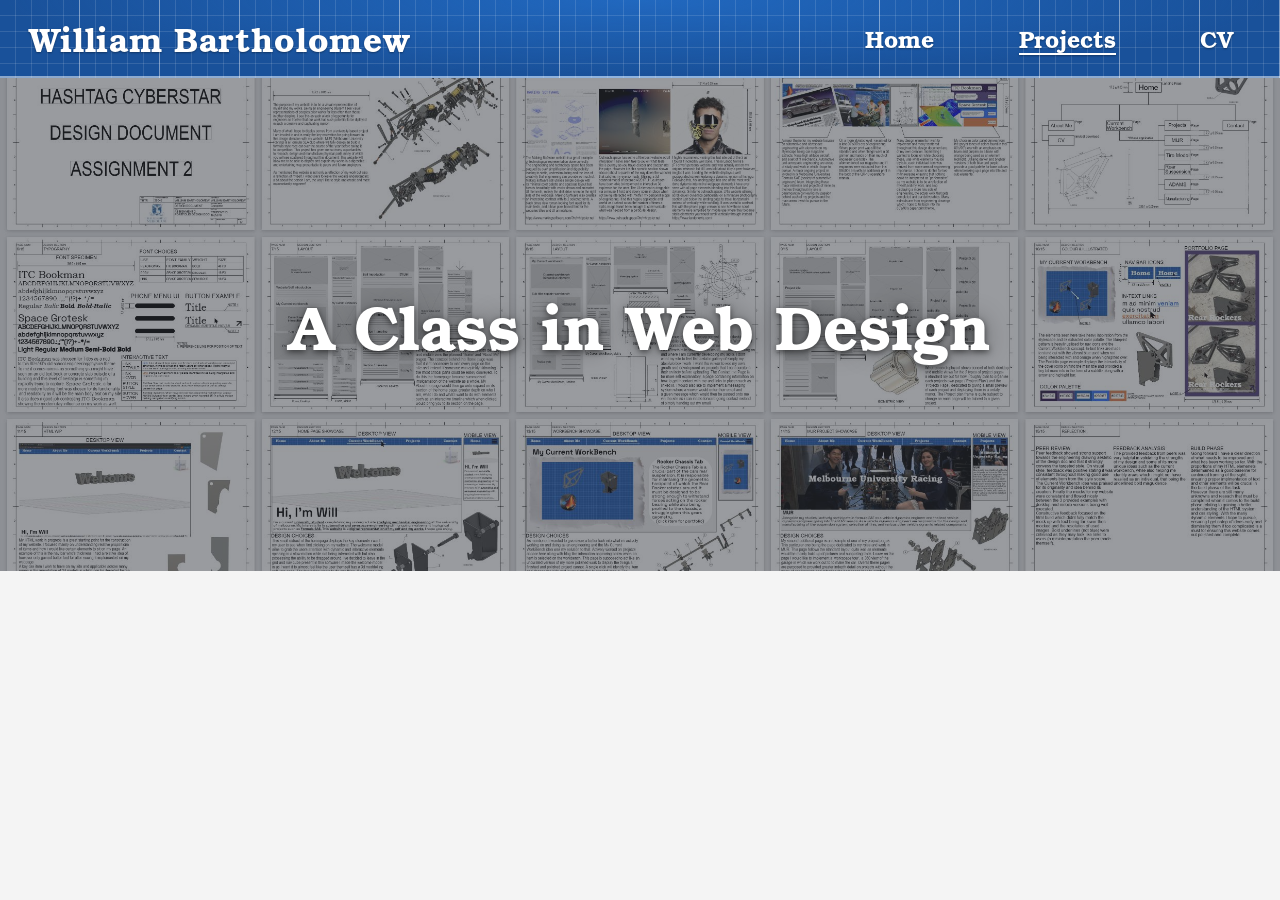
==== cyberstar.html @ ea2cf165 "site launch Co-Authored-By: Claude Opus 5.5 <noreply@anthropic.com>" ====
<!DOCTYPE html>
<html lang="en">
<head>
  <meta charset="UTF-8">
  <meta name="viewport" content="width=device-width, initial-scale=1.0">
  <title>CyberStar</title>
  <link rel="stylesheet" href="style.css">
  <script src="nav.js" defer></script>
  <style>
    /* The picture across the top of the page: three fifths of the screen below the nav bar and its 2px border, as on
       the Formula SAE page */
    .project-picture {
      display: block;
      width: 100%;
      height: calc((100vh - var(--nav-height) - 2px) * 0.6);
      height: calc((100svh - var(--nav-height) - 2px) * 0.6);
      object-fit: cover;
    }
    /* The project's name over the picture (the design document's 15 pages laid out in rows), as on the Tyre Model
       page: a grey wash over the whole band so the white text reads over the busy pages, and the heading in the
       nav bar's bold Bookman with a soft shadow */
    .project-hero {
      position: relative;
      margin: 0;
    }
    .project-hero::after {
      content: "";
      position: absolute;
      inset: 0;
      background: rgba(52, 56, 64, 0.5);
      pointer-events: none;
    }
    .project-hero h1 {
      position: absolute;
      inset: 0;
      z-index: 1;
      display: grid;
      place-items: center;
      margin: 0;
      padding: 0 16px;
      font-family: "ITC Bookman", "Bookman Old Style", "Bookman", "URW Bookman", "URW Bookman L", "TeX Gyre Bonum", serif;
      font-weight: bold;
      font-size: clamp(28px, 4.8vw, 76px);
      line-height: 1.15;
      text-align: center;
      color: #fff;
      text-shadow: 0 2px 6px rgba(0, 0, 0, 0.55), 0 0 24px rgba(0, 0, 0, 0.35);
      pointer-events: none;
    }
  </style>
</head>
<body>
  <nav id="nav">
    <span class="nav-name">William Bartholomew</span>
    <button class="nav-toggle" type="button" aria-label="Menu" aria-expanded="false" aria-controls="nav-links">
      <span></span><span></span><span></span>
    </button>
    <div class="nav-links" id="nav-links">
      <a href="index.html">Home</a>
      <!-- This page belongs to Projects, so that link stays highlighted here -->
      <a href="projects.html" aria-current="page">Projects</a>
      <!-- The CV opens in a new tab, like the CV box on the Home drawing -->
      <a href="media/cv.pdf" target="_blank" rel="noopener">CV</a>
    </div>
  </nav>

  <!-- Stub page for the CyberStar project, linked from its tile on Projects and its sketch on the Home page's
       Projects sheet. The content goes here. -->
  <main id="content">
    <!-- The pages were rendered from the design document's PDF into one image, five to a row -->
    <header class="project-hero">
      <img class="project-picture" src="media/cyberstar-pages.jpg" width="2484" height="1074"
        alt="All 15 pages of the Hashtag CyberStar design document, each laid out as an engineering drawing sheet, in three rows">
      <h1>A Class in Web Design</h1>
    </header>
  </main>
</body>
</html>
---- style.css ----
/* Shared styles for every page: base page look and the blueprint nav bar */

/* TeX Gyre Bonum: a free copy of Bookman, for phones and computers that have no Bookman installed.
   It comes after the installed Bookmans in each font list, so browsers that have one never download it. */
@font-face {
  font-family: "TeX Gyre Bonum";
  src: url("fonts/texgyrebonum-regular.otf") format("opentype");
  font-weight: 400;
  font-display: swap;
}
@font-face {
  font-family: "TeX Gyre Bonum";
  src: url("fonts/texgyrebonum-bold.otf") format("opentype");
  font-weight: 700;
  font-display: swap;
}

/* Space Grotesk: used by the Home intro and the Projects hero. It's a variable font, so one file covers every weight. */
@font-face {
  font-family: "Space Grotesk";
  src: url("fonts/SpaceGrotesk.ttf") format("truetype");
  font-weight: 300 700;
  font-display: swap;
}

:root {
  /* Nav bar height (not counting its 2px bottom border); pages that fill the screen below it use this too */
  --nav-height: 76px;
  /* Extra space before the name, inside the nav's 16px padding. The Home intro lines its heading up with the name
     using this, so change it here to move both. */
  --name-inset: clamp(0px, 1vw, 20px);
}

html, body {
  margin: 0;
  font-family: "Segoe UI", system-ui, Arial, sans-serif;
  /* Soft off-white rather than pure white. viewer.css uses this same colour for the viewer and its bottom fade, so change them together. */
  background: #f4f4f4;
  color: #222;
}

/* Hide the page scrollbar for a cleaner look. The page still scrolls with the wheel, trackpad, touch and keyboard.
   The first line covers Firefox and modern Chrome/Edge, and the ::-webkit rule covers Safari and older Chromium. */
html {
  scrollbar-width: none;
}

html::-webkit-scrollbar {
  display: none;
}

#nav {
  height: var(--nav-height);
  /* Blueprint: deep blue paper with a fine minor grid and a bolder major grid */
  background-color: #19519a;
  background-image:
    linear-gradient(rgba(255, 255, 255, 0.35) 1px, transparent 1px),
    linear-gradient(90deg, rgba(255, 255, 255, 0.35) 1px, transparent 1px),
    linear-gradient(rgba(255, 255, 255, 0.12) 1px, transparent 1px),
    linear-gradient(90deg, rgba(255, 255, 255, 0.12) 1px, transparent 1px),
    radial-gradient(ellipse at 50% 0%, #2168bf 0%, transparent 70%);
  background-size: 80px 80px, 80px 80px, 16px 16px, 16px 16px, 100% 100%;
  background-position: -1px -1px, -1px -1px, -1px -1px, -1px -1px, 0 0;
  border-bottom: 2px solid rgba(255, 255, 255, 0.5);
  display: flex;
  align-items: center;
  padding: 0 16px;
  /* Keep the phone drop-down menu above the 3D viewer */
  position: relative;
  z-index: 10;
}
/* The page links sit together on the right, evenly spaced, with the name on the left */
#nav .nav-links {
  margin-left: auto;
  display: flex;
  align-items: center;
  gap: clamp(24px, 6vw, 120px);
  padding-right: clamp(0px, 2vw, 40px);
}
#nav a {
  font-family: "ITC Bookman", "Bookman Old Style", "Bookman", "URW Bookman", "URW Bookman L", "TeX Gyre Bonum", serif;
  font-weight: bold;
  font-size: clamp(13px, 1.85vw, 23px);
  line-height: 1.15;
  color: #fff;
  text-align: center;
  text-decoration: none;
  text-shadow: 0 1px 2px rgba(0, 0, 0, 0.35);
  white-space: nowrap;
  padding: 6px 4px;
  /* Shrink to the text width so the underline matches the word, not the whole column */
  justify-self: center;
  position: relative;
}
/* Underline that grows outward from the centre on hover */
#nav a::after {
  content: "";
  position: absolute;
  left: 4px;
  right: 4px;
  bottom: 2px;
  height: 2px;
  background: #fff;
  box-shadow: 0 1px 2px rgba(0, 0, 0, 0.35);
  transform: scaleX(0);
  transform-origin: center;
  transition: transform 0.25s ease-out;
}
#nav a:hover::after,
#nav a:focus-visible::after,
#nav a[aria-current="page"]::after {
  transform: scaleX(1);
}

/* Full name on the left. It is plain text rather than a link, so it has no hover underline; it matches the links' look otherwise.
   Phones show the "WB" initials instead, because the name won't fit beside the menu button. */
#nav .nav-name {
  font-family: "ITC Bookman", "Bookman Old Style", "Bookman", "URW Bookman", "URW Bookman L", "TeX Gyre Bonum", serif;
  font-weight: bold;
  font-size: clamp(17px, 2.6vw, 34px);
  line-height: 1.15;
  letter-spacing: 0.02em;
  color: #fff;
  text-shadow: 0 1px 2px rgba(0, 0, 0, 0.35);
  white-space: nowrap;
  padding: 6px 4px 6px var(--name-inset);
}

/* "WB" initials on the left, only shown on small screens */
#nav .nav-brand {
  display: none;
  width: 44px;
  padding: 0;
  text-align: left;
  font-size: 22px;
  letter-spacing: 0.04em;
}
#nav .nav-brand::after { left: 0; right: 10px; bottom: -4px; }

/* Current page name in the middle of the bar, only shown on small screens */
.nav-title {
  display: none;
  flex: 1;
  min-width: 0;
  text-align: center;
  font-family: "ITC Bookman", "Bookman Old Style", "Bookman", "URW Bookman", "URW Bookman L", "TeX Gyre Bonum", serif;
  font-weight: bold;
  font-size: 22px;
  color: #fff;
  text-shadow: 0 1px 2px rgba(0, 0, 0, 0.35);
  white-space: nowrap;
  overflow: hidden;
  text-overflow: ellipsis;
}

/* Burger button, only shown on small screens */
.nav-toggle {
  display: none;
  flex-direction: column;
  justify-content: center;
  gap: 5px;
  width: 44px;
  height: 44px;
  margin-left: auto;
  padding: 0 9px;
  background: none;
  border: 0;
  cursor: pointer;
  -webkit-tap-highlight-color: transparent;
}
.nav-toggle span {
  display: block;
  height: 3px;
  border-radius: 2px;
  background: #fff;
  box-shadow: 0 1px 2px rgba(0, 0, 0, 0.35);
  transition: transform 0.25s ease-out, opacity 0.2s;
}
/* The three bars turn into an X while the menu is open */
#nav.open .nav-toggle span:nth-child(1) { transform: translateY(8px) rotate(45deg); }
#nav.open .nav-toggle span:nth-child(2) { opacity: 0; }
#nav.open .nav-toggle span:nth-child(3) { transform: translateY(-8px) rotate(-45deg); }
/* Small "menu" caption under the bars */
.nav-toggle::after {
  content: "menu";
  align-self: center;
  margin-top: -1px;
  font-size: 10px;
  line-height: 1;
  letter-spacing: 0.06em;
  text-align: center;
  color: #fff;
  text-shadow: 0 1px 2px rgba(0, 0, 0, 0.35);
}

@media (max-width: 720px) {
  .nav-toggle { display: flex; }
  .nav-title { display: block; }
  #nav .nav-brand { display: block; }
  #nav .nav-name { display: none; }
  #nav .nav-links { gap: 0; }

  /* The links drop down below the bar as a blueprint panel */
  #nav .nav-links {
    display: none;
    position: absolute;
    top: 100%;
    left: 0;
    right: 0;
    flex-direction: column;
    align-items: center;
    padding: 8px 0 12px;
    background: inherit;
    border-bottom: 2px solid rgba(255, 255, 255, 0.5);
    box-shadow: 0 6px 16px rgba(0, 0, 0, 0.25);
  }
  #nav.open .nav-links { display: flex; }
  #nav a {
    font-size: 20px;
    padding: 12px 4px;
  }
  #nav a::after { bottom: 8px; }
  #nav .nav-brand { font-size: 22px; padding: 0; }
  #nav .nav-brand::after { bottom: -4px; }
}
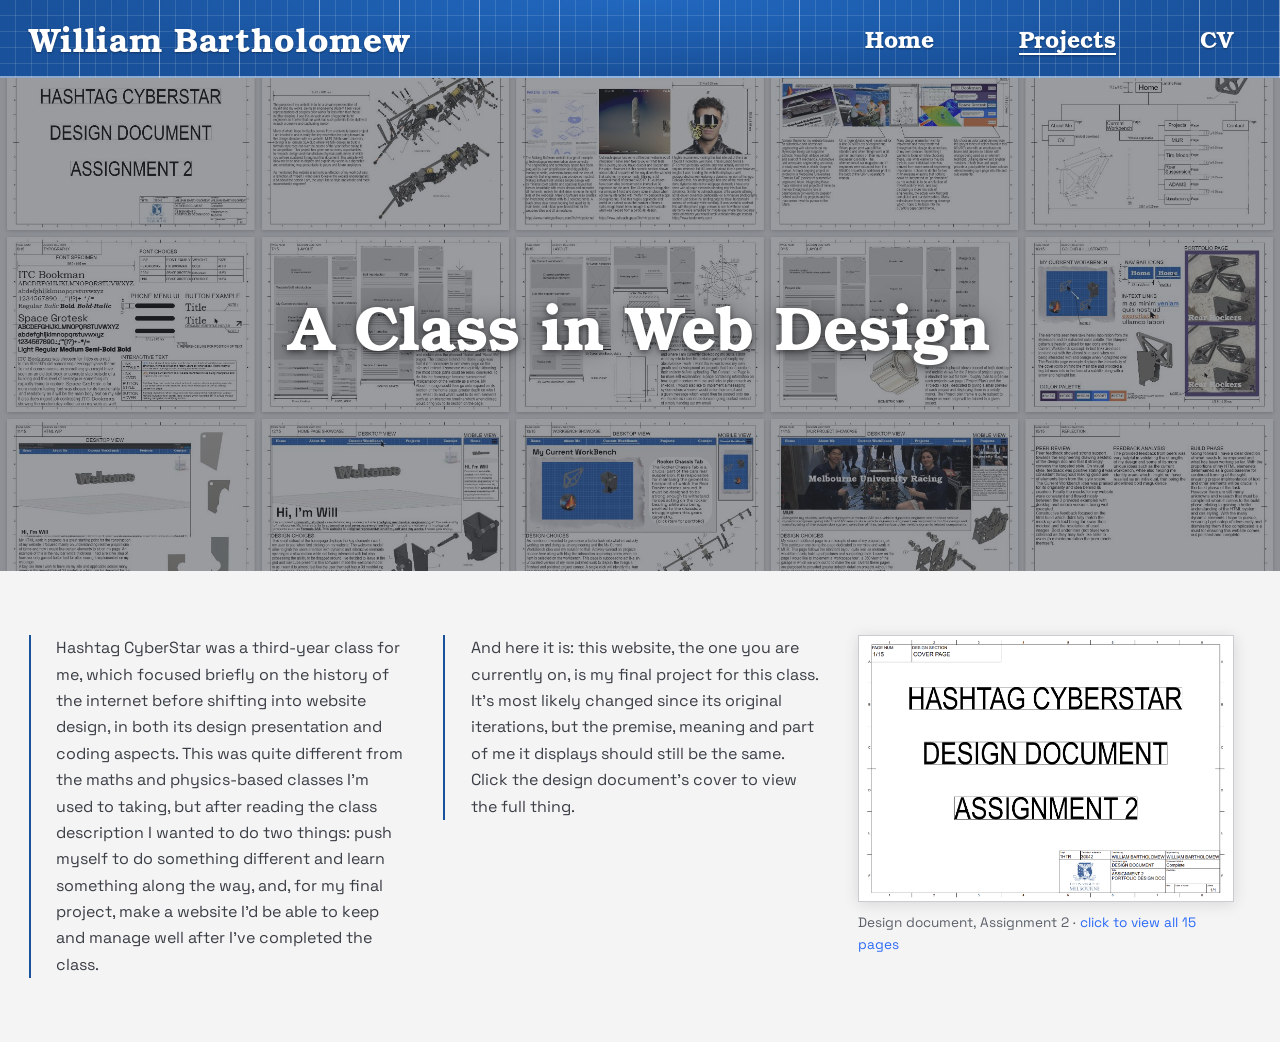
==== commit 99170f6b: "projects" ====
--- a/cyberstar.html
+++ b/cyberstar.html
@@ -47,6 +47,126 @@
       text-shadow: 0 2px 6px rgba(0, 0, 0, 0.55), 0 0 24px rgba(0, 0, 0, 0.35);
       pointer-events: none;
     }
+    /* The design document's cover, in the write-up's third column (under the text on phones): a white sheet with a
+       thin outline and a soft shadow, captioned underneath in the write-up's grey */
+    .doc-cover {
+      margin: 0;
+    }
+    .doc-open {
+      display: block;
+      cursor: zoom-in;
+    }
+    .doc-cover img {
+      display: block;
+      width: 100%;
+      height: auto;
+      box-sizing: border-box;
+      border: 1px solid #c9cdd3;
+      background: #fff;
+      box-shadow: 0 2px 14px rgba(0, 0, 0, 0.12);
+      transition: transform 0.2s ease-out;
+    }
+    /* The sheet lifts a little on hover, like picking it up. Only transform animates, so it stays cheap. */
+    @media (hover: hover) {
+      .doc-open:hover img { transform: translateY(-4px); }
+      .doc-open:hover + figcaption .doc-hint { color: #d97946; }
+    }
+    .doc-open:focus-visible {
+      outline: 2px solid #2b69f7;
+      outline-offset: 4px;
+    }
+    .doc-cover figcaption {
+      margin-top: 10px;
+      font-size: 0.85em;
+      color: #5a5f68;
+    }
+    .doc-hint {
+      color: #2b69f7;
+      transition: color 0.15s ease-out;
+    }
+
+    /* The document viewer: the pages in one scrolling column on a dark backdrop, each as wide as the screen allows up
+       to 1200px, under a bar with the title and a close button. The page behind stops scrolling while it's open. */
+    html:has(.doc-viewer[open]) { overflow: hidden; }
+    .doc-viewer {
+      width: 100vw;
+      max-width: none;
+      height: 100vh;
+      height: 100svh;
+      max-height: none;
+      margin: 0;
+      padding: 0;
+      border: 0;
+      background: rgba(20, 22, 26, 0.92);
+      color: #fff;
+      font-family: "Space Grotesk", "Segoe UI", Arial, sans-serif;
+    }
+    .doc-viewer[open] {
+      display: flex;
+      flex-direction: column;
+      animation: doc-in 0.2s ease-out;
+    }
+    .doc-viewer::backdrop { background: transparent; }
+    @keyframes doc-in {
+      from { opacity: 0; }
+    }
+    .doc-viewer-bar {
+      flex: none;
+      display: flex;
+      align-items: center;
+      justify-content: space-between;
+      gap: 16px;
+      padding: 10px 16px;
+      background: #19519a;
+      border-bottom: 2px solid rgba(255, 255, 255, 0.5);
+    }
+    .doc-viewer-bar p {
+      margin: 0;
+      font-size: 15px;
+      white-space: nowrap;
+      overflow: hidden;
+      text-overflow: ellipsis;
+    }
+    .doc-close {
+      flex: none;
+      width: 44px;
+      height: 44px;
+      padding: 0;
+      border: 0;
+      background: none;
+      color: #fff;
+      font-size: 30px;
+      line-height: 1;
+      cursor: pointer;
+    }
+    @media (hover: hover) {
+      .doc-close:hover { color: #d97946; }
+    }
+    .doc-viewer-pages {
+      flex: 1;
+      overflow-y: auto;
+      overscroll-behavior: contain;
+      display: flex;
+      flex-direction: column;
+      align-items: center;
+      gap: 24px;
+      padding: 24px 16px 48px;
+    }
+    .doc-viewer-pages img {
+      display: block;
+      width: 100%;
+      max-width: 1200px;
+      height: auto;
+      background: #fff;
+      box-shadow: 0 4px 24px rgba(0, 0, 0, 0.4);
+    }
+    @media (max-width: 720px) {
+      .doc-viewer-pages { gap: 12px; padding: 12px 8px 32px; }
+    }
+    @media (prefers-reduced-motion: reduce) {
+      .doc-cover img, .doc-hint { transition: none; }
+      .doc-viewer[open] { animation: none; }
+    }
   </style>
 </head>
 <body>
@@ -59,13 +179,13 @@
       <a href="index.html">Home</a>
       <!-- This page belongs to Projects, so that link stays highlighted here -->
       <a href="projects.html" aria-current="page">Projects</a>
-      <!-- The CV opens in a new tab, like the CV box on the Home drawing -->
-      <a href="media/cv.pdf" target="_blank" rel="noopener">CV</a>
+      <a href="cv.html">CV</a>
     </div>
   </nav>
 
-  <!-- Stub page for the CyberStar project, linked from its tile on Projects and its sketch on the Home page's
-       Projects sheet. The content goes here. -->
+  <!-- The CyberStar project, linked from its tile on Projects and its sketch on the Home page's Projects sheet. The
+       write-up uses the shared .writeup styles in style.css, in columns like the Tyre Model page, with the design
+       document's cover in the third column. -->
   <main id="content">
     <!-- The pages were rendered from the design document's PDF into one image, five to a row -->
     <header class="project-hero">
@@ -73,6 +193,74 @@
         alt="All 15 pages of the Hashtag CyberStar design document, each laid out as an engineering drawing sheet, in three rows">
       <h1>A Class in Web Design</h1>
     </header>
+
+    <section class="writeup writeup-columns">
+      <div class="writeup-body">
+        <p>
+          Hashtag CyberStar was a third-year class for me, which focused briefly on the history of the internet before
+          shifting into website design, in both its design presentation and coding aspects. This was quite different
+          from the maths and physics-based classes I’m used to taking, but after reading the class description I
+          wanted to do two things: push myself to do something different and learn something along the way, and, for
+          my final project, make a website I’d be able to keep and manage well after I’ve completed the class.
+        </p>
+        <p>
+          And here it is: this website, the one you are currently on, is my final project for this class. It’s most
+          likely changed since its original iterations, but the premise, meaning and part of me it displays should
+          still be the same. Click the design document’s cover to view the full thing.
+        </p>
+        <!-- Clicking the cover opens the whole document in the viewer below. Without JavaScript the link just opens
+             the first page's picture. -->
+        <figure class="doc-cover">
+          <a href="media/cyberstar-doc/page-01.jpg" class="doc-open" aria-haspopup="dialog">
+            <img src="media/cyberstar-cover.png" width="1429" height="1010" loading="lazy" decoding="async"
+              alt="Cover page of the Hashtag CyberStar Assignment 2 design document, laid out as an engineering drawing sheet">
+          </a>
+          <figcaption>Design document, Assignment 2 · <span class="doc-hint">click to view all 15 pages</span></figcaption>
+        </figure>
+      </div>
+    </section>
   </main>
+
+  <!-- The full design document, opened from the cover. Its pages are pictures rendered from the PDF with the student
+       ID painted out (the PDF itself isn't on the site). The script fills in the 15 pages. -->
+  <dialog class="doc-viewer" aria-label="Hashtag CyberStar design document">
+    <div class="doc-viewer-bar">
+      <p>Hashtag CyberStar · Design document, Assignment 2</p>
+      <button type="button" class="doc-close" aria-label="Close">×</button>
+    </div>
+    <div class="doc-viewer-pages"></div>
+  </dialog>
+
+  <script>
+    // Opens the design document over the page. Esc, the close button or a click on the dark space round the pages
+    // closes it. The pages load lazily, so only the first couple download straight away.
+    (() => {
+      const PAGES = 15;
+      const viewer = document.querySelector('.doc-viewer');
+      const pages = viewer.querySelector('.doc-viewer-pages');
+      const opener = document.querySelector('.doc-open');
+      if (!viewer.showModal) return;
+      for (let n = 1; n <= PAGES; n++) {
+        const img = document.createElement('img');
+        img.src = `media/cyberstar-doc/page-${String(n).padStart(2, '0')}.jpg`;
+        img.width = 1800;
+        img.height = 1273;
+        img.loading = 'lazy';
+        img.decoding = 'async';
+        img.alt = `Page ${n} of ${PAGES} of the design document`;
+        pages.append(img);
+      }
+      opener.addEventListener('click', (e) => {
+        e.preventDefault();
+        viewer.showModal();
+        pages.scrollTop = 0;
+      });
+      viewer.querySelector('.doc-close').addEventListener('click', () => viewer.close());
+      // A click that lands on the viewer itself, or the gaps round the pages, rather than on a page or the bar
+      viewer.addEventListener('click', (e) => {
+        if (e.target === viewer || e.target === pages) viewer.close();
+      });
+    })();
+  </script>
 </body>
 </html>
--- a/style.css
+++ b/style.css
@@ -193,6 +193,49 @@
   text-shadow: 0 1px 2px rgba(0, 0, 0, 0.35);
 }
 
+/* The write-up under a project page's picture, for any project page to use. It's lettered like the Home intro: Space
+   Grotesk in the intro's grey, lined up with the nav name on the left (16px plus --name-inset), and on desktop with
+   the intro's blueprint-blue rule down its left edge. Its width is capped at about 75 characters a line so it stays
+   easy to read on wide screens. */
+.writeup {
+  padding: clamp(32px, 5vw, 64px) 16px 64px calc(16px + var(--name-inset));
+  font-family: "Space Grotesk", "Segoe UI", Arial, sans-serif;
+  font-size: clamp(16px, 1.25vw, 19px);
+  line-height: 1.65;
+  color: #3a3e45;
+}
+.writeup-body { max-width: 42em; }
+.writeup p { margin: 0 0 1.1em; }
+.writeup p:last-child { margin-bottom: 0; }
+@media (min-width: 721px) {
+  .writeup-body {
+    padding-left: clamp(20px, 2vw, 32px);
+    border-left: 2px solid #19519a;
+  }
+}
+/* Add .writeup-columns to set the paragraphs side by side instead, each with its own blue rule, across the full width
+   (the right edge lines up with the nav's last link, as on Home). Each column is kept at least 18em wide, so on a
+   narrower window they drop to two across, then one under another, with no extra breakpoint. */
+@media (min-width: 721px) {
+  .writeup-columns {
+    padding-right: calc(20px + clamp(0px, 2vw, 40px));
+  }
+  .writeup-columns .writeup-body {
+    display: grid;
+    grid-template-columns: repeat(auto-fit, minmax(min(100%, 18em), 1fr));
+    gap: 1.5em clamp(28px, 3vw, 56px);
+    align-items: start;
+    max-width: none;
+    padding-left: 0;
+    border-left: 0;
+  }
+  .writeup-columns p {
+    margin: 0;
+    padding-left: clamp(20px, 2vw, 32px);
+    border-left: 2px solid #19519a;
+  }
+}
+
 @media (max-width: 720px) {
   .nav-toggle { display: flex; }
   .nav-title { display: block; }
